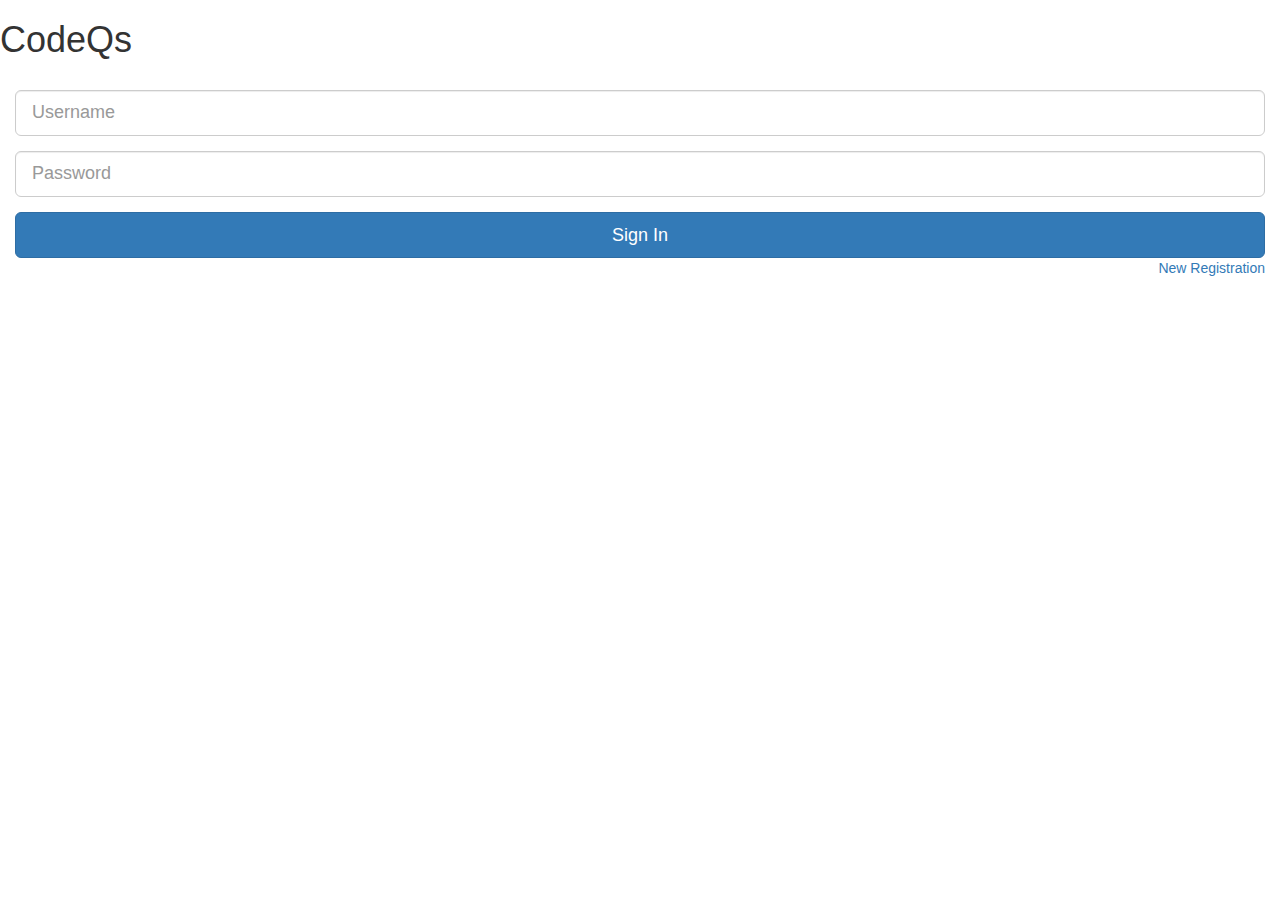
==== CodeQs/WebContent/index.html @ f1933e71 "added bootstrap cdns and jquery cdn. Added bootstrap nav bar including basic nav links to our websit" ====
<!DOCTYPE html>
<html ng-app="ngCodeQs">
<head>
  <title>CodeQs</title>
  <!-- AngularJS -->
  <script src="js/vendor/angular.min.js"></script>
  <script src="js/vendor/angular-route.min.js"></script>
  <script
  src="https://code.jquery.com/jquery-3.1.1.min.js"
  integrity="sha256-hVVnYaiADRTO2PzUGmuLJr8BLUSjGIZsDYGmIJLv2b8="
  crossorigin="anonymous"></script>
<script src="https://maxcdn.bootstrapcdn.com/bootstrap/3.3.7/js/bootstrap.min.js" integrity="sha384-Tc5IQib027qvyjSMfHjOMaLkfuWVxZxUPnCJA7l2mCWNIpG9mGCD8wGNIcPD7Txa" crossorigin="anonymous"></script>
  <!-- The module file -->
  <script src="ngApp.js"></script>
  <!-- components -->
  <script src="app_client/components/appComponent.js"></script>
  <script src="app_client/components/loginComponent.js"></script>
  <script src="app_client/components/registrationComponent.js"></script>
  <script src="app_client/components/categoryComponent.js"></script>
  <script src="app_client/components/quizComponent.js"></script>
  <script src="app_client/components/profileComponent.js"></script>
  <script src="app_client/components/resultsComponent.js"></script>
  <script src="app_client/components/wrongListComponent.js"></script>
  <script src="app_client/components/testComponent.js"></script>
  <script src="app_client/components/navComponent.js"></script>
   <!-- services -->
   <script src="app_client/services/authenticationService.js"></script>
   <script src="app_client/services/testService.js"></script>
   <script src="app_client/services/categoryService.js"></script>
   <script src="app_client/services/resultsService.js"></script>
   <script src="app_client/services/profileService.js"></script>
   <script src="app_client/services/wrongListService.js"></script>
   <script src="app_client/services/testService.js"></script>

   <!-- Bootstrap compiled and minified CSS -->
<link href="https://maxcdn.bootstrapcdn.com/bootstrap/3.3.7/css/bootstrap.min.css" rel="stylesheet" integrity="sha384-BVYiiSIFeK1dGmJRAkycuHAHRg32OmUcww7on3RYdg4Va+PmSTsz/K68vbdEjh4u" crossorigin="anonymous">



</head>
<body>
 <app-component></app-component>
</body>
</html>
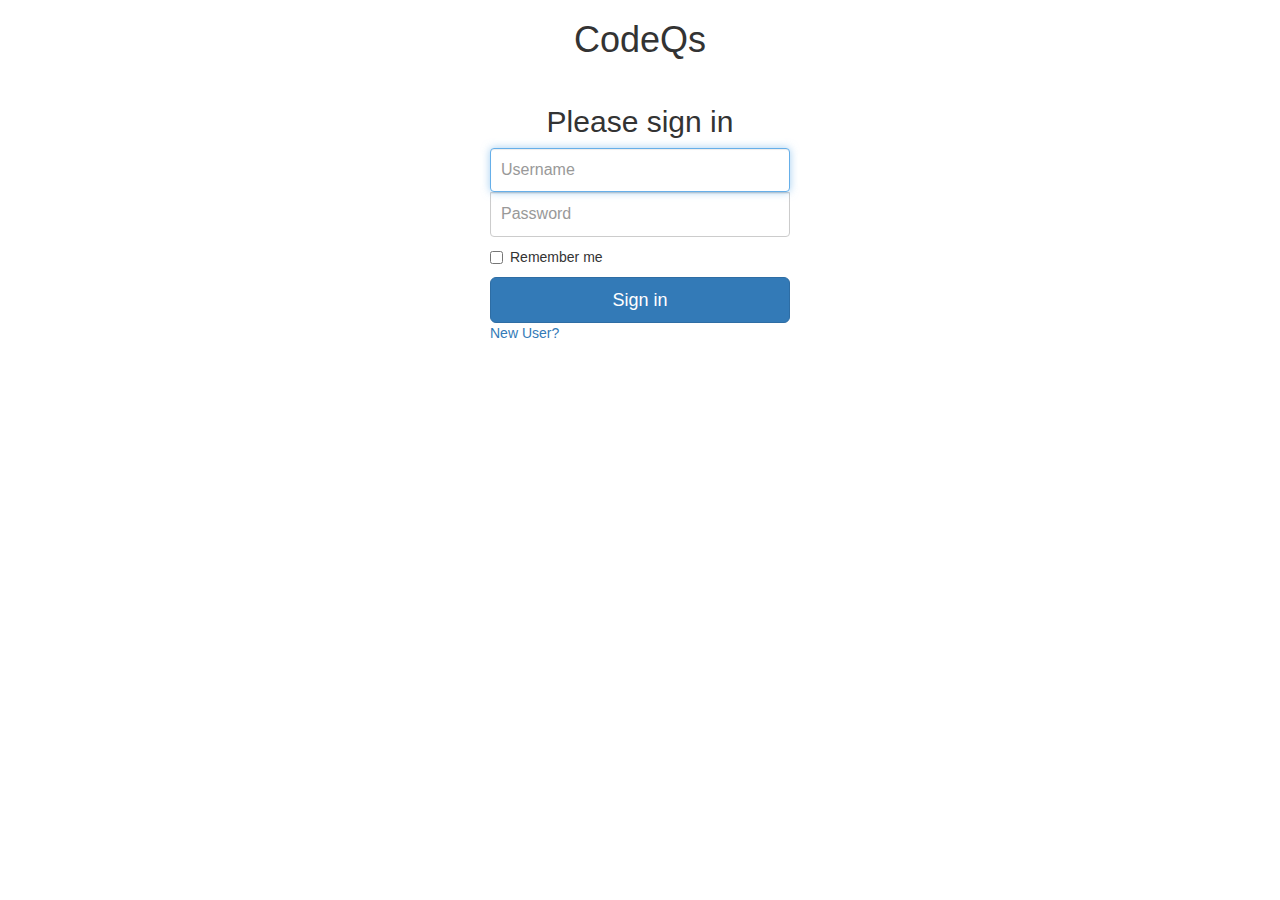
==== commit 04d7bd49: "styling up login form" ====
--- a/CodeQs/WebContent/index.html
+++ b/CodeQs/WebContent/index.html
@@ -5,11 +5,10 @@
   <!-- AngularJS -->
   <script src="js/vendor/angular.min.js"></script>
   <script src="js/vendor/angular-route.min.js"></script>
-  <script
-  src="https://code.jquery.com/jquery-3.1.1.min.js"
-  integrity="sha256-hVVnYaiADRTO2PzUGmuLJr8BLUSjGIZsDYGmIJLv2b8="
-  crossorigin="anonymous"></script>
-<script src="https://maxcdn.bootstrapcdn.com/bootstrap/3.3.7/js/bootstrap.min.js" integrity="sha384-Tc5IQib027qvyjSMfHjOMaLkfuWVxZxUPnCJA7l2mCWNIpG9mGCD8wGNIcPD7Txa" crossorigin="anonymous"></script>
+  <!-- JQuery -->
+  <script src="https://code.jquery.com/jquery-3.1.1.min.js" integrity="sha256-hVVnYaiADRTO2PzUGmuLJr8BLUSjGIZsDYGmIJLv2b8=" crossorigin="anonymous"></script>
+  <!-- Javascript -->
+  <script src="https://maxcdn.bootstrapcdn.com/bootstrap/3.3.7/js/bootstrap.min.js" integrity="sha384-Tc5IQib027qvyjSMfHjOMaLkfuWVxZxUPnCJA7l2mCWNIpG9mGCD8wGNIcPD7Txa" crossorigin="anonymous"></script>
   <!-- The module file -->
   <script src="ngApp.js"></script>
   <!-- components -->
@@ -32,9 +31,9 @@
    <script src="app_client/services/wrongListService.js"></script>
    <script src="app_client/services/testService.js"></script>
 
-   <!-- Bootstrap compiled and minified CSS -->
+   <!-- CSS -->
+ <link rel="stylesheet" type="text/css" href="styles/signInForm.css">
 <link href="https://maxcdn.bootstrapcdn.com/bootstrap/3.3.7/css/bootstrap.min.css" rel="stylesheet" integrity="sha384-BVYiiSIFeK1dGmJRAkycuHAHRg32OmUcww7on3RYdg4Va+PmSTsz/K68vbdEjh4u" crossorigin="anonymous">
-
 
 
 </head>
--- a/CodeQs/WebContent/styles/signInForm.css
+++ b/CodeQs/WebContent/styles/signInForm.css
@@ -0,0 +1,41 @@
+h1 {
+	text-align: center;
+}
+h2 {
+	text-align: center;
+}
+
+.form-signin {
+  max-width: 330px;
+  padding: 15px;
+  margin: 0 auto;
+}
+.form-signin .form-signin-heading,
+.form-signin .checkbox {
+  margin-bottom: 10px;
+}
+.form-signin .checkbox {
+  font-weight: normal;
+}
+.form-signin .form-control {
+  position: relative;
+  height: auto;
+  -webkit-box-sizing: border-box;
+     -moz-box-sizing: border-box;
+          box-sizing: border-box;
+  padding: 10px;
+  font-size: 16px;
+}
+.form-signin .form-control:focus {
+  z-index: 2;
+}
+.form-signin input[type="email"] {
+  margin-bottom: -1px;
+  border-bottom-right-radius: 0;
+  border-bottom-left-radius: 0;
+}
+.form-signin input[type="password"] {
+  margin-bottom: 10px;
+  border-top-left-radius: 0;
+  border-top-right-radius: 0;
+}
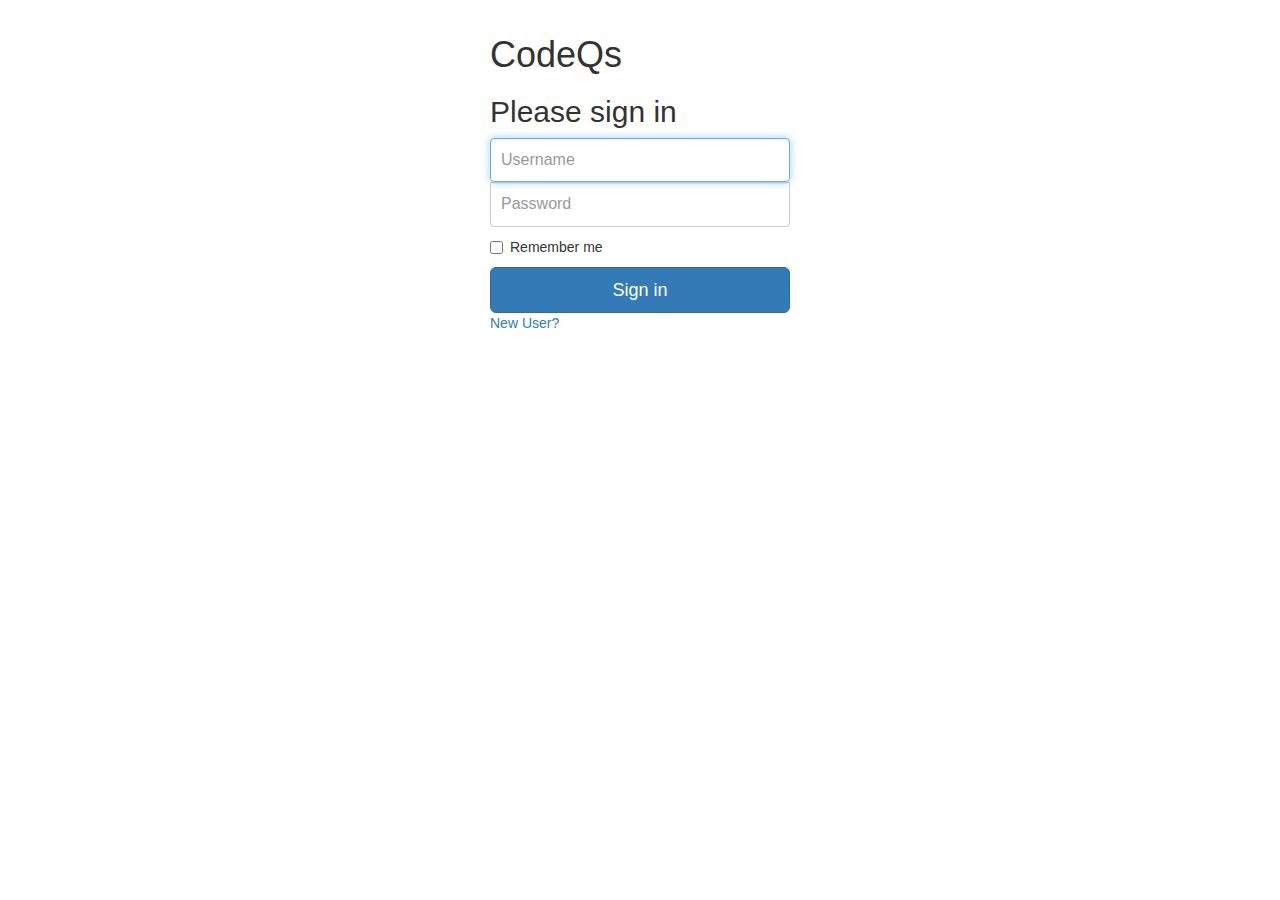
==== commit b026a8cb: "styled registrationComponent template and categoryComponent template" ====
--- a/CodeQs/WebContent/index.html
+++ b/CodeQs/WebContent/index.html
@@ -34,6 +34,7 @@
    <!-- CSS -->
  <link rel="stylesheet" type="text/css" href="styles/signInForm.css">
 <link href="https://maxcdn.bootstrapcdn.com/bootstrap/3.3.7/css/bootstrap.min.css" rel="stylesheet" integrity="sha384-BVYiiSIFeK1dGmJRAkycuHAHRg32OmUcww7on3RYdg4Va+PmSTsz/K68vbdEjh4u" crossorigin="anonymous">
+<link rel="stylesheet" type="text/css" href="styles/style.css">
 
 
 </head>
--- a/CodeQs/WebContent/styles/signInForm.css
+++ b/CodeQs/WebContent/styles/signInForm.css
@@ -1,10 +1,3 @@
-h1 {
-	text-align: center;
-}
-h2 {
-	text-align: center;
-}
-
 .form-signin {
   max-width: 330px;
   padding: 15px;
--- a/CodeQs/WebContent/styles/style.css
+++ b/CodeQs/WebContent/styles/style.css
@@ -0,0 +1,6 @@
+h1 {
+	text-align : left;
+}
+h2 {
+	text-align : left;
+}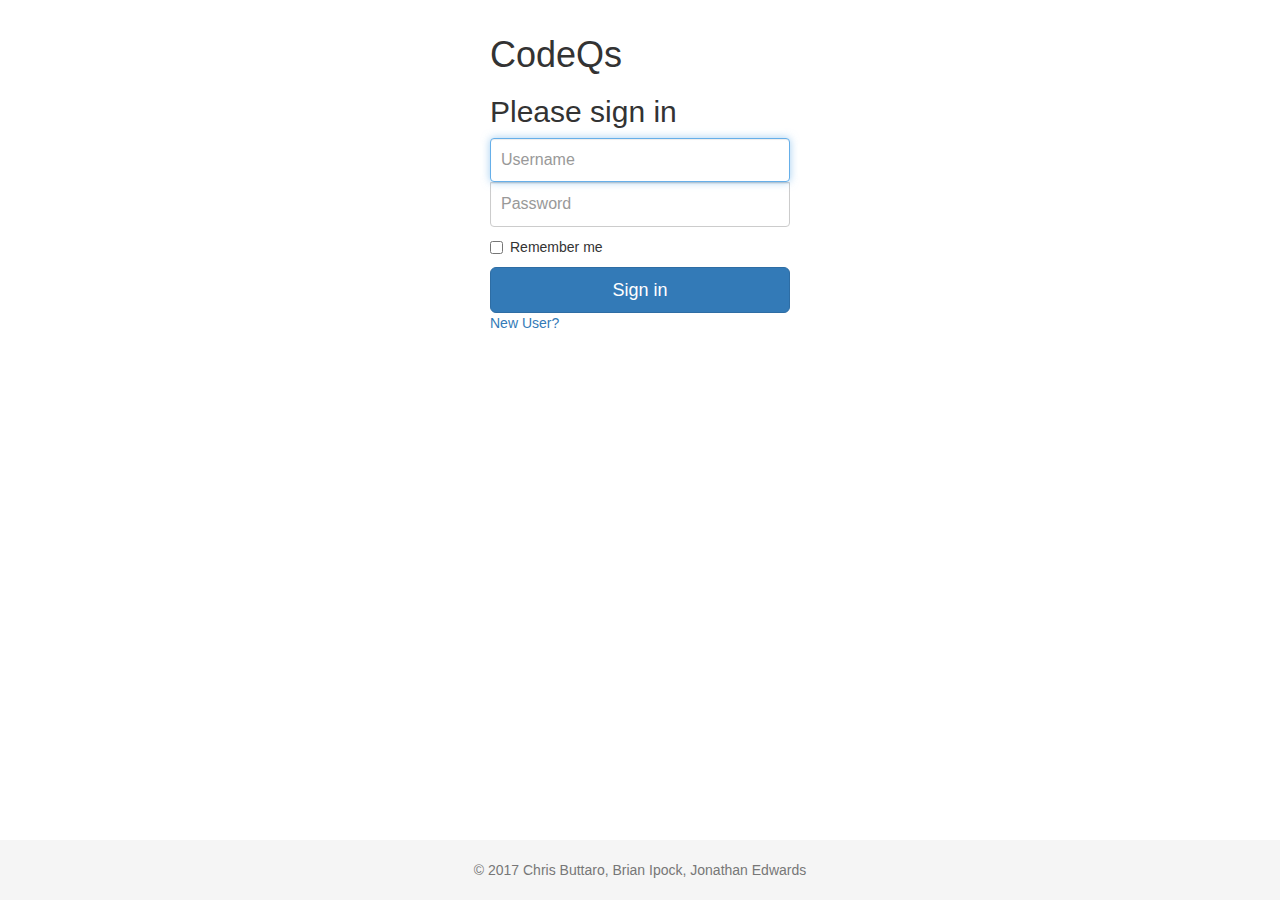
==== commit 015116b6: "styling" ====
--- a/CodeQs/WebContent/index.html
+++ b/CodeQs/WebContent/index.html
@@ -16,12 +16,13 @@
   <script src="app_client/components/loginComponent.js"></script>
   <script src="app_client/components/registrationComponent.js"></script>
   <script src="app_client/components/categoryComponent.js"></script>
-  <script src="app_client/components/quizComponent.js"></script>
   <script src="app_client/components/profileComponent.js"></script>
   <script src="app_client/components/resultsComponent.js"></script>
   <script src="app_client/components/wrongListComponent.js"></script>
   <script src="app_client/components/testComponent.js"></script>
   <script src="app_client/components/navComponent.js"></script>
+  <script src="app_client/components/questionComponent.js"></script>
+  <script src="app_client/components/footerComponent.js"></script>
    <!-- services -->
    <script src="app_client/services/authenticationService.js"></script>
    <script src="app_client/services/testService.js"></script>
@@ -29,16 +30,19 @@
    <script src="app_client/services/resultsService.js"></script>
    <script src="app_client/services/profileService.js"></script>
    <script src="app_client/services/wrongListService.js"></script>
-   <script src="app_client/services/testService.js"></script>
+   <script src="app_client/services/questionService.js"></script>
 
    <!-- CSS -->
  <link rel="stylesheet" type="text/css" href="styles/signInForm.css">
 <link href="https://maxcdn.bootstrapcdn.com/bootstrap/3.3.7/css/bootstrap.min.css" rel="stylesheet" integrity="sha384-BVYiiSIFeK1dGmJRAkycuHAHRg32OmUcww7on3RYdg4Va+PmSTsz/K68vbdEjh4u" crossorigin="anonymous">
+<link rel="stylesheet" type="text/css" href="styles/footer.css">
 <link rel="stylesheet" type="text/css" href="styles/style.css">
+
 
 
 </head>
 <body>
  <app-component></app-component>
+ <footer-component></footer-component>
 </body>
 </html>--- a/CodeQs/WebContent/styles/footer.css
+++ b/CodeQs/WebContent/styles/footer.css
@@ -0,0 +1,39 @@
+/* Sticky footer styles
+-------------------------------------------------- */
+html {
+  position: relative;
+  min-height: 100%;
+}
+body {
+  /* Margin bottom by footer height */
+  margin-bottom: 60px;
+}
+.footer {
+  position: absolute;
+  bottom: 0;
+  width: 100%;
+  /* Set the fixed height of the footer here */
+  height: 60px;
+  background-color: #f5f5f5;
+}
+
+
+/* Custom page CSS
+-------------------------------------------------- */
+/* Not required for template or sticky footer method. */
+
+body > .container {
+  padding: 60px 15px 0;
+}
+.container .text-muted {
+  margin: 20px 0;
+}
+
+.footer > .container {
+  padding-right: 15px;
+  padding-left: 15px;
+}
+
+code {
+  font-size: 80%;
+}
--- a/CodeQs/WebContent/styles/style.css
+++ b/CodeQs/WebContent/styles/style.css
@@ -1,6 +1,16 @@
-h1 {
-	text-align : left;
+
+
+.center {
+	text-align: center;
 }
-h2 {
-	text-align : left;
+#answers {
+	margin-bottom : 15px;
+}
+
+.rightAnswer {
+	color: #3C763D;
+	font-weight: bold;
+}
+.wrongAnswer {
+	color: #B55D5C;
 }